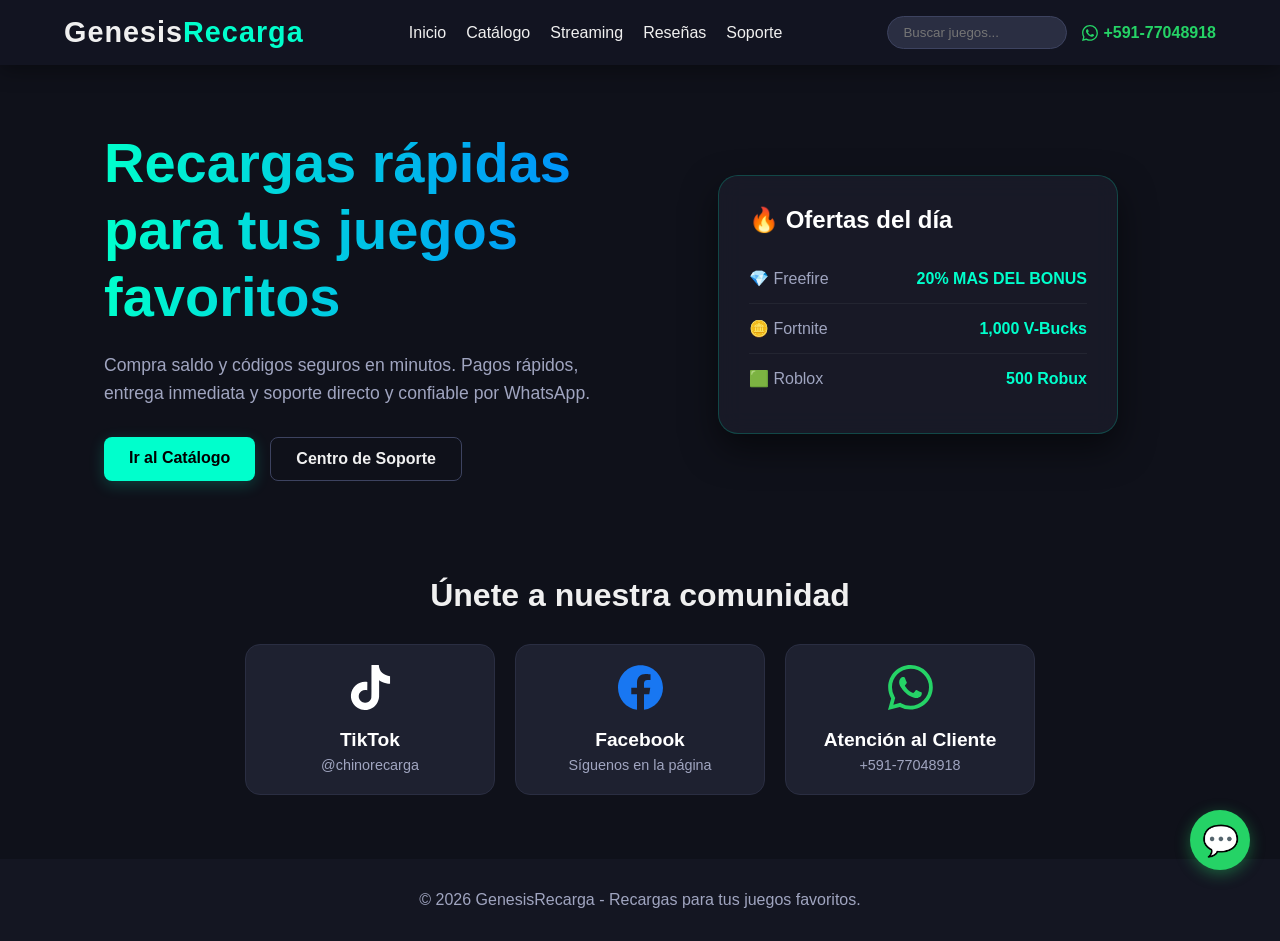
==== index.html @ 7e61cbd9 "Add files via upload" ====
<!DOCTYPE html>
<html lang="es">
<head>
<meta charset="UTF-8">
<meta name="viewport" content="width=device-width, initial-scale=1.0">
<title>GenesisRecarga - Inicio</title>
<style>
    /* Estilos Generales */
    :root {
        --bg-color: #0f111a;
        --card-bg: #1e2130;
        --primary-color: #00ffcc;
        --primary-hover: #00ccaa;
        --text-light: #f0f0f0;
        --text-muted: #a0a5c0;
    }

    * {
        box-sizing: border-box;
        margin: 0;
        padding: 0;
        font-family: 'Segoe UI', Tahoma, Geneva, Verdana, sans-serif;
    }

    body {
        background-color: var(--bg-color);
        color: var(--text-light);
        display: flex;
        flex-direction: column;
        min-height: 100vh;
        overflow-x: hidden;
    }

    /* Navegación Mejorada */
    header {
        background-color: rgba(20, 22, 34, 0.95);
        backdrop-filter: blur(10px);
        position: sticky;
        top: 0;
        z-index: 100;
        box-shadow: 0 4px 20px rgba(0, 0, 0, 0.4);
    }

    .navbar {
        display: flex;
        justify-content: space-between;
        align-items: center;
        padding: 1rem 5%;
        max-width: 1400px;
        margin: 0 auto;
        flex-wrap: nowrap; /* Evita que los elementos salten de línea en PC */
        gap: 20px;
    }

    .logo {
        font-size: 1.8rem;
        font-weight: 800;
        letter-spacing: 1px;
        white-space: nowrap;
    }

    .logo span {
        color: var(--primary-color);
    }

    .menu {
        display: flex;
        gap: 20px;
        flex: 1;
        justify-content: center;
    }

    .menu a {
        color: var(--text-light);
        text-decoration: none;
        font-weight: 500;
        transition: color 0.3s;
        white-space: nowrap;
    }

    .menu a:hover {
        color: var(--primary-color);
    }

    .nav-right {
        display: flex;
        align-items: center;
        gap: 15px;
        white-space: nowrap;
    }

    .search {
        background-color: #2a2e42;
        border: 1px solid #3d4360;
        color: white;
        padding: 8px 15px;
        border-radius: 20px;
        outline: none;
        transition: border-color 0.3s;
        width: 180px;
    }

    .search:focus {
        border-color: var(--primary-color);
        width: 220px;
    }

    .balance {
        font-weight: bold;
        color: #25D366; /* Verde WhatsApp */
        display: flex;
        align-items: center;
        gap: 5px;
    }

    /* Sección Hero (Principal) */
    .hero {
        display: flex;
        align-items: center;
        justify-content: space-between;
        max-width: 1200px;
        margin: 0 auto;
        padding: 4rem 5%;
        gap: 40px;
        flex-wrap: wrap;
        flex: 1;
    }

    .hero-left {
        flex: 1;
        min-width: 300px;
        animation: fadeIn 1s ease-out;
    }

    .hero-left h1 {
        font-size: 3.5rem;
        line-height: 1.2;
        margin-bottom: 20px;
        /* Texto Degradado compatible con todos los editores y navegadores */
        background: linear-gradient(90deg, var(--primary-color), #0088ff);
        -webkit-background-clip: text;
        background-clip: text;
        color: transparent;
    }

    .hero-left p {
        font-size: 1.1rem;
        color: var(--text-muted);
        margin-bottom: 30px;
        max-width: 500px;
        line-height: 1.6;
    }

    .hero-buttons {
        display: flex;
        gap: 15px;
        flex-wrap: wrap;
    }

    .btn-primary, .btn-secondary {
        padding: 12px 25px;
        border-radius: 8px;
        font-weight: bold;
        text-decoration: none;
        text-align: center;
        transition: transform 0.3s, box-shadow 0.3s, background-color 0.3s;
    }

    .btn-primary {
        background-color: var(--primary-color);
        color: #000;
        box-shadow: 0 4px 15px rgba(0, 255, 204, 0.2);
    }

    .btn-primary:hover {
        background-color: var(--primary-hover);
        transform: translateY(-3px);
        box-shadow: 0 6px 20px rgba(0, 255, 204, 0.4);
    }

    .btn-secondary {
        background-color: transparent;
        color: var(--text-light);
        border: 1px solid #3d4360;
    }

    .btn-secondary:hover {
        background-color: #2a2e42;
        border-color: var(--primary-color);
        transform: translateY(-3px);
    }

    /* Tarjeta Derecha: Ofertas */
    .hero-right {
        flex: 1;
        min-width: 300px;
        display: flex;
        justify-content: center;
        animation: slideIn 1s ease-out;
    }

    .hero-card {
        background: rgba(30, 33, 48, 0.6);
        backdrop-filter: blur(12px);
        border: 1px solid rgba(0, 255, 204, 0.2);
        border-radius: 20px;
        padding: 30px;
        width: 100%;
        max-width: 400px;
        box-shadow: 0 15px 35px rgba(0,0,0,0.5);
    }

    .hero-card h2 {
        font-size: 1.5rem;
        margin-bottom: 20px;
        color: white;
        display: flex;
        align-items: center;
        gap: 10px;
    }

    .hero-card ul {
        list-style: none;
    }

    .hero-card li {
        display: flex;
        justify-content: space-between;
        align-items: center;
        padding: 15px 0;
        border-bottom: 1px solid rgba(255,255,255,0.05);
    }

    .hero-card li:last-child {
        border-bottom: none;
    }

    .hero-card li span {
        color: var(--text-muted);
        display: flex;
        align-items: center;
        gap: 8px;
    }

    .hero-card li strong {
        color: var(--primary-color);
    }

    /* SECCIÓN REDES SOCIALES */
    .community-section {
        max-width: 1200px;
        margin: 2rem auto 4rem;
        padding: 0 5%;
        text-align: center;
    }

    .community-section h2 {
        font-size: 2rem;
        margin-bottom: 30px;
    }

    .social-grid {
        display: flex;
        justify-content: center;
        gap: 20px;
        flex-wrap: wrap;
    }

    .social-card {
        background-color: var(--card-bg);
        border: 1px solid #2a2e42;
        border-radius: 15px;
        padding: 20px;
        width: 250px;
        text-decoration: none;
        color: white;
        display: flex;
        flex-direction: column;
        align-items: center;
        gap: 15px;
        transition: transform 0.3s, border-color 0.3s, box-shadow 0.3s;
    }

    .social-card:hover {
        transform: translateY(-5px);
        box-shadow: 0 10px 25px rgba(0, 0, 0, 0.5);
    }

    .social-card.tiktok:hover { border-color: #ff0050; box-shadow: 0 10px 25px rgba(255, 0, 80, 0.2); }
    .social-card.facebook:hover { border-color: #1877F2; box-shadow: 0 10px 25px rgba(24, 119, 242, 0.2); }
    .social-card.whatsapp:hover { border-color: #25D366; box-shadow: 0 10px 25px rgba(37, 211, 102, 0.2); }

    .social-icon svg {
        width: 45px;
        height: 45px;
    }

    .social-text strong {
        display: block;
        font-size: 1.2rem;
        margin-bottom: 5px;
    }

    .social-text span {
        color: var(--text-muted);
        font-size: 0.9rem;
    }

    /* Footer y Flotante */
    footer {
        text-align: center;
        padding: 2rem;
        background-color: #141622;
        color: var(--text-muted);
        margin-top: auto;
    }

    .whatsapp-bubble {
        position: fixed;
        bottom: 30px;
        right: 30px;
        background-color: #25D366;
        color: white;
        width: 60px;
        height: 60px;
        border-radius: 50%;
        display: flex;
        align-items: center;
        justify-content: center;
        font-size: 30px;
        box-shadow: 0 4px 15px rgba(37, 211, 102, 0.4);
        text-decoration: none;
        transition: transform 0.3s;
        z-index: 1000;
    }

    .whatsapp-bubble:hover {
        transform: scale(1.1);
    }

    /* Animaciones */
    @keyframes fadeIn {
        from { opacity: 0; transform: translateY(20px); }
        to { opacity: 1; transform: translateY(0); }
    }

    @keyframes slideIn {
        from { opacity: 0; transform: translateX(30px); }
        to { opacity: 1; transform: translateX(0); }
    }

    /* Responsividad */
    @media (max-width: 1100px) {
        .navbar {
            flex-wrap: wrap;
            justify-content: center;
            gap: 15px;
        }
        .menu {
            order: 3;
            width: 100%;
            justify-content: center;
            flex-wrap: wrap;
        }
        .search {
            width: 150px;
        }
    }

    @media (max-width: 768px) {
        .hero {
            flex-direction: column;
            text-align: center;
            padding: 2rem 5%;
        }
        .hero-left h1 { font-size: 2.5rem; }
        .hero-left p { margin: 0 auto 30px; }
        .hero-buttons { justify-content: center; }
        .nav-right { flex-direction: column; width: 100%; }
        .search { width: 100%; }
        .balance { margin-top: 10px; }
    }
</style>
</head>
<body>

<header>
    <div class="navbar">
        <div class="logo">Genesis<span>Recarga</span></div>
        <nav class="menu">
            <!-- Como este es el index.html, el inicio apunta a sí mismo -->
            <a href="index.html">Inicio</a>
            <a href="catalogo.html">Catálogo</a>
            <a href="streaming.html">Streaming</a>
            <a href="reseñas.html">Reseñas</a>
            <a href="soporte.html">Soporte</a>
        </nav>
        <div class="nav-right">
            <input class="search" type="text" placeholder="Buscar juegos...">
            <div class="balance">
                <svg xmlns="http://www.w3.org/2000/svg" width="16" height="16" fill="currentColor" viewBox="0 0 16 16">
                    <path d="M13.601 2.326A7.854 7.854 0 0 0 7.994 0C3.627 0 .068 3.558.064 7.926c-.003 1.396.366 2.76 1.057 3.965L0 16l4.204-1.102a7.933 7.933 0 0 0 3.79.965h.004c4.368 0 7.926-3.558 7.93-7.93A7.898 7.898 0 0 0 13.6 2.326zM7.994 14.521a6.573 6.573 0 0 1-3.356-.92l-.24-.144-2.494.654.666-2.433-.156-.251a6.56 6.56 0 0 1-1.007-3.505c.003-3.626 2.957-6.584 6.591-6.584a6.56 6.56 0 0 1 4.66 1.931 6.557 6.557 0 0 1 1.928 4.66c-.004 3.639-2.961 6.592-6.592 6.592zm3.615-4.934c-.197-.099-1.17-.578-1.353-.646-.182-.065-.315-.099-.445.099-.133.197-.513.646-.627.775-.114.133-.232.148-.43.05-.197-.1-.836-.308-1.592-.985-.59-.525-.985-1.175-1.103-1.372-.114-.198-.011-.304.088-.403.087-.088.197-.232.296-.346.1-.114.133-.198.198-.33.065-.134.034-.248-.015-.347-.05-.099-.445-1.076-.612-1.47-.16-.389-.323-.335-.445-.34-.114-.005-.247-.007-.38-.007a.729.729 0 0 0-.529.247c-.182.198-.691.677-.691 1.654 0 .977.71 1.916.81 2.049.098.133 1.394 2.132 3.383 2.992.47.205.84.326 1.129.418.475.152.904.129 1.246.08.38-.058 1.171-.48 1.338-.943.164-.464.164-.86.114-.943-.049-.084-.182-.133-.38-.232z"/>
                </svg>
                +591-77048918
            </div>
        </div>
    </div>
</header>

<section class="hero">
    <div class="hero-left">
        <h1>Recargas rápidas para tus juegos favoritos</h1>
        <p>Compra saldo y códigos seguros en minutos. Pagos rápidos, entrega inmediata y soporte directo y confiable por WhatsApp.</p>
        <div class="hero-buttons">
            <a class="btn-primary" href="catalogo.html">Ir al Catálogo</a>
            <a class="btn-secondary" href="soporte.html">Centro de Soporte</a>
        </div>
    </div>
    <div class="hero-right">
        <div class="hero-card">
            <h2>🔥 Ofertas del día</h2>
            <ul>
                <li><span>💎 Freefire</span><strong>20% MAS DEL BONUS</strong></li>
                <li><span>🪙 Fortnite</span><strong>1,000 V-Bucks</strong></li>
                <li><span>🟩 Roblox</span><strong>500 Robux</strong></li>
            </ul>
        </div>
    </div>
</section>

<section class="community-section">
    <h2>Únete a nuestra comunidad</h2>
    <div class="social-grid">
        <!-- Tarjeta TikTok -->
        <a href="https://www.tiktok.com/@chinorecarga?_r=1&_t=ZS-97Ou3BXoVBC" target="_blank" class="social-card tiktok">
            <div class="social-icon">
                <svg fill="#ffffff" viewBox="0 0 24 24" xmlns="http://www.w3.org/2000/svg">
                    <path d="M12.525.02c1.31-.02 2.61-.01 3.91-.02.08 1.53.63 3.09 1.75 4.17 1.12 1.11 2.7 1.62 4.24 1.79v4.03c-1.44-.05-2.89-.35-4.2-.97-.57-.26-1.1-.59-1.62-.93-.01 2.92.01 5.84-.02 8.75-.08 1.4-.54 2.79-1.35 3.94-1.31 1.92-3.58 3.17-5.91 3.21-1.43.08-2.86-.31-4.08-1.03-2.02-1.19-3.44-3.37-3.65-5.71-.02-.5-.03-1-.01-1.49.18-1.9 1.12-3.72 2.58-4.96 1.66-1.44 3.98-2.13 6.15-1.72.02 1.48-.04 2.96-.04 4.44-.99-.32-2.15-.23-3.02.37-.63.41-1.11 1.04-1.36 1.75-.21.51-.15 1.07-.14 1.61.24 1.64 1.82 3.02 3.5 2.87 1.12-.01 2.19-.66 2.77-1.61.19-.33.4-.67.41-1.06.1-1.79.06-3.57.07-5.36.01-4.03-.01-8.05.02-12.07z"/>
                </svg>
            </div>
            <div class="social-text">
                <strong>TikTok</strong>
                <span>@chinorecarga</span>
            </div>
        </a>

        <!-- Tarjeta Facebook -->
        <a href="https://www.facebook.com/profile.php?id=100088346080724" target="_blank" class="social-card facebook">
            <div class="social-icon">
                <svg fill="#1877F2" viewBox="0 0 24 24" xmlns="http://www.w3.org/2000/svg">
                    <path d="M24 12.073c0-6.627-5.373-12-12-12s-12 5.373-12 12c0 5.99 4.388 10.954 10.125 11.854v-8.385H7.078v-3.47h3.047V9.43c0-3.007 1.792-4.669 4.533-4.669 1.312 0 2.686.235 2.686.235v2.953H15.83c-1.491 0-1.956.925-1.956 1.874v2.25h3.328l-.532 3.47h-2.796v8.385C19.612 23.027 24 18.062 24 12.073z"/>
                </svg>
            </div>
            <div class="social-text">
                <strong>Facebook</strong>
                <span>Síguenos en la página</span>
            </div>
        </a>

        <!-- Tarjeta WhatsApp -->
        <a href="https://wa.me/59177048918" target="_blank" class="social-card whatsapp">
            <div class="social-icon">
                <svg fill="#25D366" viewBox="0 0 16 16" xmlns="http://www.w3.org/2000/svg">
                    <path d="M13.601 2.326A7.854 7.854 0 0 0 7.994 0C3.627 0 .068 3.558.064 7.926c-.003 1.396.366 2.76 1.057 3.965L0 16l4.204-1.102a7.933 7.933 0 0 0 3.79.965h.004c4.368 0 7.926-3.558 7.93-7.93A7.898 7.898 0 0 0 13.6 2.326zM7.994 14.521a6.573 6.573 0 0 1-3.356-.92l-.24-.144-2.494.654.666-2.433-.156-.251a6.56 6.56 0 0 1-1.007-3.505c.003-3.626 2.957-6.584 6.591-6.584a6.56 6.56 0 0 1 4.66 1.931 6.557 6.557 0 0 1 1.928 4.66c-.004 3.639-2.961 6.592-6.592 6.592zm3.615-4.934c-.197-.099-1.17-.578-1.353-.646-.182-.065-.315-.099-.445.099-.133.197-.513.646-.627.775-.114.133-.232.148-.43.05-.197-.1-.836-.308-1.592-.985-.59-.525-.985-1.175-1.103-1.372-.114-.198-.011-.304.088-.403.087-.088.197-.232.296-.346.1-.114.133-.198.198-.33.065-.134.034-.248-.015-.347-.05-.099-.445-1.076-.612-1.47-.16-.389-.323-.335-.445-.34-.114-.005-.247-.007-.38-.007a.729.729 0 0 0-.529.247c-.182.198-.691.677-.691 1.654 0 .977.71 1.916.81 2.049.098.133 1.394 2.132 3.383 2.992.47.205.84.326 1.129.418.475.152.904.129 1.246.08.38-.058 1.171-.48 1.338-.943.164-.464.164-.86.114-.943-.049-.084-.182-.133-.38-.232z"/>
                </svg>
            </div>
            <div class="social-text">
                <strong>Atención al Cliente</strong>
                <span>+591-77048918</span>
            </div>
        </a>
    </div>
</section>

<footer>
    © 2026 GenesisRecarga - Recargas para tus juegos favoritos.
</footer>

<a class="whatsapp-bubble" href="https://wa.me/59177048918" target="_blank" rel="noopener noreferrer" title="Chat WhatsApp">
    <span>💬</span>
</a>

</body>
</html>
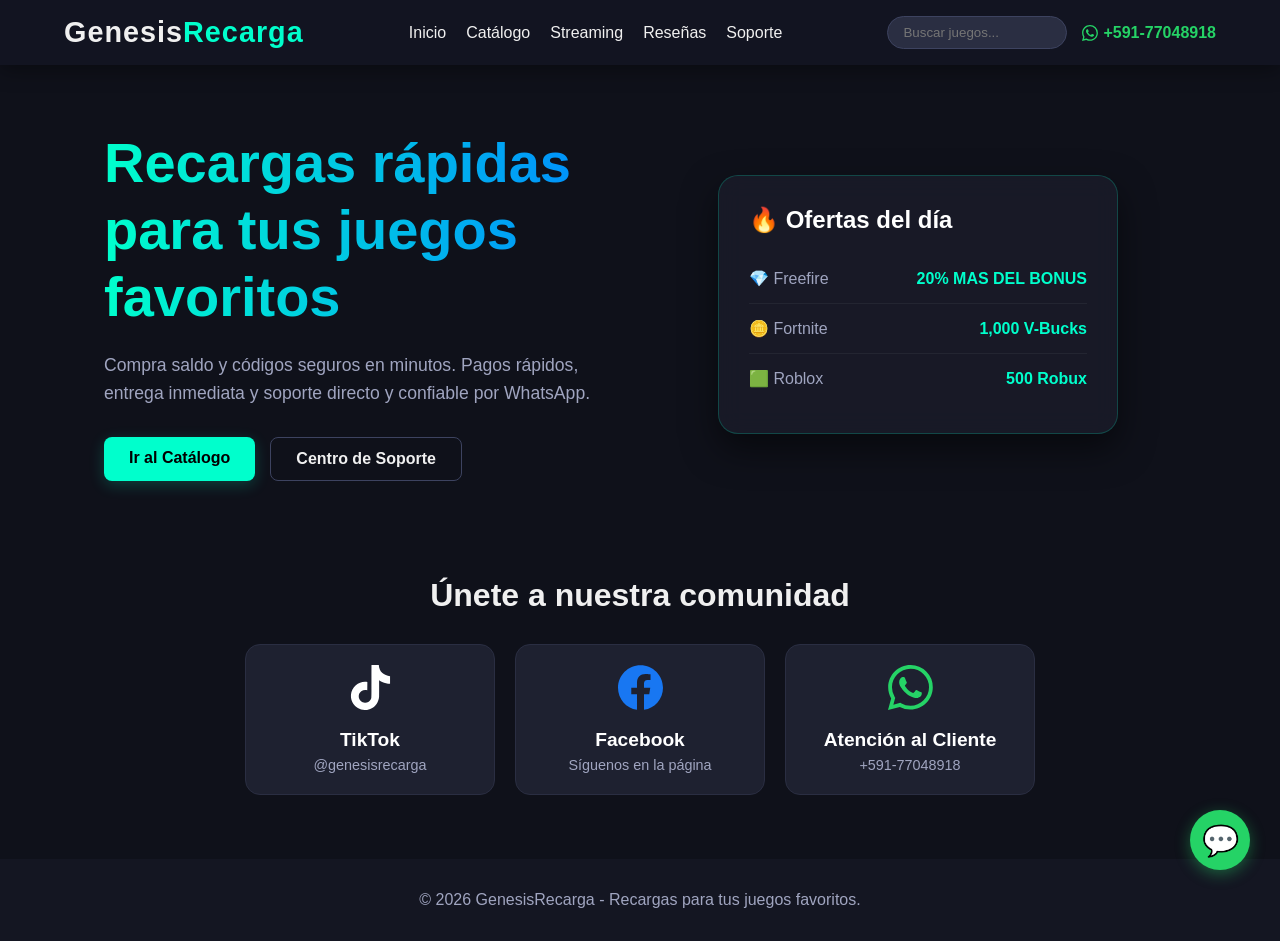
==== commit 61d3d25a: "Add files via upload" ====
--- a/index.html
+++ b/index.html
@@ -432,7 +432,7 @@
     <h2>Únete a nuestra comunidad</h2>
     <div class="social-grid">
         <!-- Tarjeta TikTok -->
-        <a href="https://www.tiktok.com/@chinorecarga?_r=1&_t=ZS-97Ou3BXoVBC" target="_blank" class="social-card tiktok">
+        <a href="https://www.tiktok.com/@genesisrecarga?_r=1&_t=ZS-97Ou3BXoVBC" target="_blank" class="social-card tiktok">
             <div class="social-icon">
                 <svg fill="#ffffff" viewBox="0 0 24 24" xmlns="http://www.w3.org/2000/svg">
                     <path d="M12.525.02c1.31-.02 2.61-.01 3.91-.02.08 1.53.63 3.09 1.75 4.17 1.12 1.11 2.7 1.62 4.24 1.79v4.03c-1.44-.05-2.89-.35-4.2-.97-.57-.26-1.1-.59-1.62-.93-.01 2.92.01 5.84-.02 8.75-.08 1.4-.54 2.79-1.35 3.94-1.31 1.92-3.58 3.17-5.91 3.21-1.43.08-2.86-.31-4.08-1.03-2.02-1.19-3.44-3.37-3.65-5.71-.02-.5-.03-1-.01-1.49.18-1.9 1.12-3.72 2.58-4.96 1.66-1.44 3.98-2.13 6.15-1.72.02 1.48-.04 2.96-.04 4.44-.99-.32-2.15-.23-3.02.37-.63.41-1.11 1.04-1.36 1.75-.21.51-.15 1.07-.14 1.61.24 1.64 1.82 3.02 3.5 2.87 1.12-.01 2.19-.66 2.77-1.61.19-.33.4-.67.41-1.06.1-1.79.06-3.57.07-5.36.01-4.03-.01-8.05.02-12.07z"/>
@@ -440,7 +440,7 @@
             </div>
             <div class="social-text">
                 <strong>TikTok</strong>
-                <span>@chinorecarga</span>
+                <span>@genesisrecarga</span>
             </div>
         </a>
 
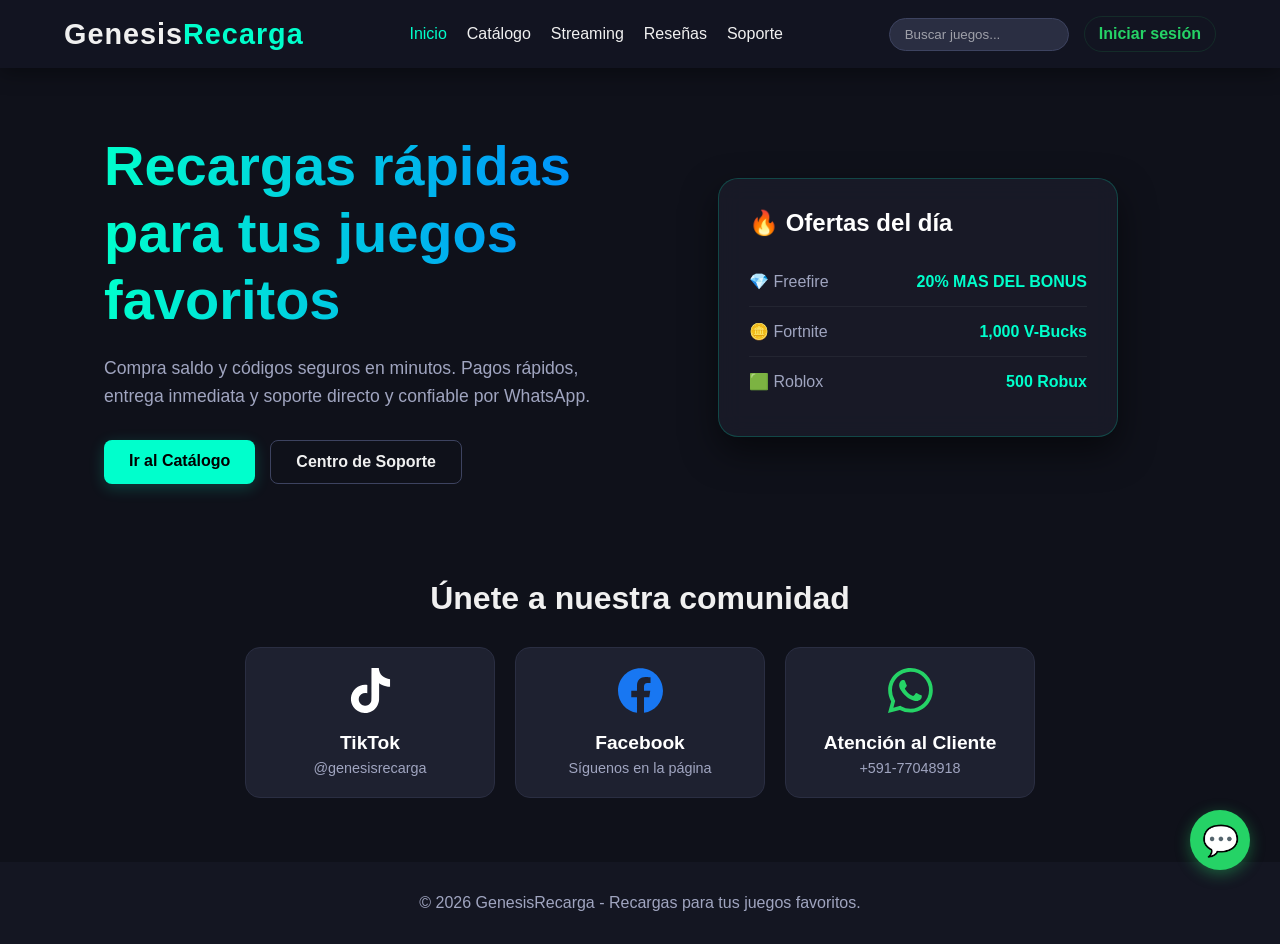
==== commit 37112ccf: "Add files via upload" ====
--- a/index.html
+++ b/index.html
@@ -5,115 +5,34 @@
 <meta name="viewport" content="width=device-width, initial-scale=1.0">
 <title>GenesisRecarga - Inicio</title>
 <style>
-    /* Estilos Generales */
-    :root {
-        --bg-color: #0f111a;
-        --card-bg: #1e2130;
-        --primary-color: #00ffcc;
-        --primary-hover: #00ccaa;
-        --text-light: #f0f0f0;
-        --text-muted: #a0a5c0;
-    }
-
-    * {
-        box-sizing: border-box;
-        margin: 0;
-        padding: 0;
-        font-family: 'Segoe UI', Tahoma, Geneva, Verdana, sans-serif;
-    }
-
-    body {
-        background-color: var(--bg-color);
-        color: var(--text-light);
-        display: flex;
-        flex-direction: column;
-        min-height: 100vh;
-        overflow-x: hidden;
-    }
-
-    /* Navegación Mejorada */
-    header {
-        background-color: rgba(20, 22, 34, 0.95);
-        backdrop-filter: blur(10px);
-        position: sticky;
-        top: 0;
-        z-index: 100;
-        box-shadow: 0 4px 20px rgba(0, 0, 0, 0.4);
-    }
-
-    .navbar {
-        display: flex;
-        justify-content: space-between;
-        align-items: center;
-        padding: 1rem 5%;
-        max-width: 1400px;
-        margin: 0 auto;
-        flex-wrap: nowrap; /* Evita que los elementos salten de línea en PC */
-        gap: 20px;
-    }
-
-    .logo {
-        font-size: 1.8rem;
-        font-weight: 800;
-        letter-spacing: 1px;
-        white-space: nowrap;
-    }
-
-    .logo span {
-        color: var(--primary-color);
-    }
-
-    .menu {
-        display: flex;
-        gap: 20px;
-        flex: 1;
-        justify-content: center;
-    }
-
-    .menu a {
-        color: var(--text-light);
-        text-decoration: none;
-        font-weight: 500;
-        transition: color 0.3s;
-        white-space: nowrap;
-    }
-
-    .menu a:hover {
-        color: var(--primary-color);
-    }
-
-    .nav-right {
-        display: flex;
-        align-items: center;
-        gap: 15px;
-        white-space: nowrap;
-    }
-
-    .search {
-        background-color: #2a2e42;
-        border: 1px solid #3d4360;
-        color: white;
-        padding: 8px 15px;
-        border-radius: 20px;
-        outline: none;
-        transition: border-color 0.3s;
-        width: 180px;
-    }
-
-    .search:focus {
-        border-color: var(--primary-color);
-        width: 220px;
-    }
-
-    .balance {
-        font-weight: bold;
-        color: #25D366; /* Verde WhatsApp */
-        display: flex;
-        align-items: center;
-        gap: 5px;
-    }
-
-    /* Sección Hero (Principal) */
+    /* Estilos copiados de streaming.html / soporte.html (Unificación de Cabecera) */
+    :root { --bg-color:#0f111a; --card-bg:#1e2130; --primary-color:#00ffcc; --primary-hover:#00ccaa; --text-light:#f0f0f0; --text-muted:#a0a5c0; }
+    *{box-sizing:border-box;margin:0;padding:0;font-family:'Segoe UI',Tahoma,Geneva,Verdana,sans-serif}
+    body{background-color:var(--bg-color);color:var(--text-light);display:flex;flex-direction:column;min-height:100vh;overflow-x:hidden}
+    header{background-color:rgba(20,22,34,0.95);backdrop-filter:blur(10px);position:sticky;top:0;z-index:100;box-shadow:0 4px 20px rgba(0,0,0,0.4)}
+    .navbar{display:flex;justify-content:space-between;align-items:center;padding:1rem 5%;max-width:1400px;margin:0 auto;flex-wrap:nowrap;gap:20px}
+    .logo{font-size:1.8rem;font-weight:800;letter-spacing:1px;white-space:nowrap}
+    .logo span{color:var(--primary-color)}
+    .menu{display:flex;gap:20px;flex:1;justify-content:center}
+    .menu a{color:var(--text-light);text-decoration:none;font-weight:500;transition:color .3s;white-space:nowrap}
+    .menu a:hover{color:var(--primary-color)}
+    .nav-right{display:flex;align-items:center;gap:15px;white-space:nowrap}
+    .search{background-color:#2a2e42;border:1px solid #3d4360;color:white;padding:8px 15px;border-radius:20px;outline:none;transition:border-color .3s;width:180px}
+    .search::placeholder{color:rgba(255,255,255,.55)}
+    .search:focus{border-color:var(--primary-color);width:220px}
+    .login-btn{padding:8px 14px;border-radius:20px;color:#25D366;font-weight:700;border:1px solid rgba(37,211,102,0.12);background:transparent;text-decoration:none;display:inline-flex;align-items:center;gap:8px}
+
+    /* Estilos del Menú de Usuario Logueado (Heredado de Streaming) */
+    .user-menu { display: none; align-items: center; gap: 10px; }
+    .user-profile { display: flex; align-items: center; gap: 10px; background-color: #0b151e; padding: 6px 12px; border-radius: 8px; color: var(--primary-color); font-weight: 500; border: 1px solid #162a3c; }
+    .user-icon { width: 20px; height: 20px; stroke: var(--primary-color); }
+    .username-text { max-width: 100px; overflow: hidden; text-overflow: ellipsis; white-space: nowrap; text-decoration: none; color: var(--primary-color); }
+    .logout-btn { background-color: transparent; border: 1px solid #162a3c; border-radius: 8px; padding: 6px 10px; color: #a0a5c0; cursor: pointer; display: flex; align-items: center; justify-content: center; transition: all 0.2s; }
+    .logout-btn:hover { background-color: #1a2236; color: #fff; border-color: #2d3748; }
+    .logout-icon { width: 20px; height: 20px; stroke: currentColor; }
+
+
+    /* --- Estilos Específicos de Inicio --- */
     .hero {
         display: flex;
         align-items: center;
@@ -136,7 +55,6 @@
         font-size: 3.5rem;
         line-height: 1.2;
         margin-bottom: 20px;
-        /* Texto Degradado compatible con todos los editores y navegadores */
         background: linear-gradient(90deg, var(--primary-color), #0088ff);
         -webkit-background-clip: text;
         background-clip: text;
@@ -190,7 +108,6 @@
         transform: translateY(-3px);
     }
 
-    /* Tarjeta Derecha: Ofertas */
     .hero-right {
         flex: 1;
         min-width: 300px;
@@ -306,7 +223,6 @@
         font-size: 0.9rem;
     }
 
-    /* Footer y Flotante */
     footer {
         text-align: center;
         padding: 2rem;
@@ -338,7 +254,6 @@
         transform: scale(1.1);
     }
 
-    /* Animaciones */
     @keyframes fadeIn {
         from { opacity: 0; transform: translateY(20px); }
         to { opacity: 1; transform: translateY(0); }
@@ -349,36 +264,20 @@
         to { opacity: 1; transform: translateX(0); }
     }
 
-    /* Responsividad */
     @media (max-width: 1100px) {
-        .navbar {
-            flex-wrap: wrap;
-            justify-content: center;
-            gap: 15px;
-        }
-        .menu {
-            order: 3;
-            width: 100%;
-            justify-content: center;
-            flex-wrap: wrap;
-        }
-        .search {
-            width: 150px;
-        }
+        .navbar { flex-wrap: wrap; justify-content: center; gap: 15px; }
+        .menu { order: 3; width: 100%; justify-content: center; flex-wrap: wrap; }
+        .search { width: 150px; }
     }
 
     @media (max-width: 768px) {
-        .hero {
-            flex-direction: column;
-            text-align: center;
-            padding: 2rem 5%;
-        }
+        .hero { flex-direction: column; text-align: center; padding: 2rem 5%; }
         .hero-left h1 { font-size: 2.5rem; }
         .hero-left p { margin: 0 auto 30px; }
         .hero-buttons { justify-content: center; }
         .nav-right { flex-direction: column; width: 100%; }
         .search { width: 100%; }
-        .balance { margin-top: 10px; }
+        .login-btn { margin-top: 10px; }
     }
 </style>
 </head>
@@ -388,7 +287,6 @@
     <div class="navbar">
         <div class="logo">Genesis<span>Recarga</span></div>
         <nav class="menu">
-            <!-- Como este es el index.html, el inicio apunta a sí mismo -->
             <a href="index.html">Inicio</a>
             <a href="catalogo.html">Catálogo</a>
             <a href="streaming.html">Streaming</a>
@@ -397,12 +295,30 @@
         </nav>
         <div class="nav-right">
             <input class="search" type="text" placeholder="Buscar juegos...">
-            <div class="balance">
-                <svg xmlns="http://www.w3.org/2000/svg" width="16" height="16" fill="currentColor" viewBox="0 0 16 16">
-                    <path d="M13.601 2.326A7.854 7.854 0 0 0 7.994 0C3.627 0 .068 3.558.064 7.926c-.003 1.396.366 2.76 1.057 3.965L0 16l4.204-1.102a7.933 7.933 0 0 0 3.79.965h.004c4.368 0 7.926-3.558 7.93-7.93A7.898 7.898 0 0 0 13.6 2.326zM7.994 14.521a6.573 6.573 0 0 1-3.356-.92l-.24-.144-2.494.654.666-2.433-.156-.251a6.56 6.56 0 0 1-1.007-3.505c.003-3.626 2.957-6.584 6.591-6.584a6.56 6.56 0 0 1 4.66 1.931 6.557 6.557 0 0 1 1.928 4.66c-.004 3.639-2.961 6.592-6.592 6.592zm3.615-4.934c-.197-.099-1.17-.578-1.353-.646-.182-.065-.315-.099-.445.099-.133.197-.513.646-.627.775-.114.133-.232.148-.43.05-.197-.1-.836-.308-1.592-.985-.59-.525-.985-1.175-1.103-1.372-.114-.198-.011-.304.088-.403.087-.088.197-.232.296-.346.1-.114.133-.198.198-.33.065-.134.034-.248-.015-.347-.05-.099-.445-1.076-.612-1.47-.16-.389-.323-.335-.445-.34-.114-.005-.247-.007-.38-.007a.729.729 0 0 0-.529.247c-.182.198-.691.677-.691 1.654 0 .977.71 1.916.81 2.049.098.133 1.394 2.132 3.383 2.992.47.205.84.326 1.129.418.475.152.904.129 1.246.08.38-.058 1.171-.48 1.338-.943.164-.464.164-.86.114-.943-.049-.084-.182-.133-.38-.232z"/>
-                </svg>
-                +591-77048918
-            </div>
+            
+            <!-- Botón de Iniciar Sesión por defecto -->
+            <a class="login-btn" id="loginBtn" href="login.html">Iniciar sesión</a>
+
+            <!-- Menú de Usuario (Oculto por defecto) -->
+            <div class="user-menu" id="userMenu">
+                <div class="user-profile">
+                    <!-- Icono de usuario simple -->
+                    <svg class="user-icon" viewBox="0 0 24 24" fill="none" stroke-width="2" stroke-linecap="round" stroke-linejoin="round">
+                        <path d="M20 21v-2a4 4 0 0 0-4-4H8a4 4 0 0 0-4 4v2"></path>
+                        <circle cx="12" cy="7" r="4"></circle>
+                    </svg>
+                    <a class="username-text" id="displayUsername" href="perfil.html">Usuario</a>
+                </div>
+                <button class="logout-btn" id="logoutBtn" title="Cerrar sesión">
+                    <!-- Icono de cerrar sesión similar a la imagen -->
+                    <svg class="logout-icon" viewBox="0 0 24 24" fill="none" stroke-width="2" stroke-linecap="round" stroke-linejoin="round">
+                        <path d="M9 21H5a2 2 0 0 1-2-2V5a2 2 0 0 1 2-2h4"></path>
+                        <polyline points="16 17 21 12 16 7"></polyline>
+                        <line x1="21" y1="12" x2="9" y2="12"></line>
+                    </svg>
+                </button>
+            </div>
+
         </div>
     </div>
 </header>
@@ -480,5 +396,48 @@
     <span>💬</span>
 </a>
 
+<script>
+    document.addEventListener("DOMContentLoaded", function() {
+        // Obtenemos los elementos de la interfaz
+        const loginBtn = document.getElementById("loginBtn");
+        const userMenu = document.getElementById("userMenu");
+        const displayUsername = document.getElementById("displayUsername");
+        const logoutBtn = document.getElementById("logoutBtn");
+
+        // Marcar la página actual en el menú
+        let currentPage = window.location.pathname.split("/").pop();
+        if (!currentPage || currentPage === "") currentPage = "index.html"; // Por defecto inicio
+        document.querySelectorAll(".menu a").forEach(link => {
+            if (link.getAttribute("href") === currentPage) {
+                link.style.color = "var(--primary-color)";
+            }
+        });
+
+        // Verificamos si hay un usuario guardado en localStorage
+        const loggedUser = localStorage.getItem("gr_user");
+
+        if (loggedUser) {
+            // Si hay usuario, ocultamos el botón de iniciar sesión
+            loginBtn.style.display = "none";
+            // Mostramos el menú de usuario
+            userMenu.style.display = "flex";
+            // Acortamos el nombre si es muy largo y lo mostramos
+            let displayName = loggedUser;
+            if (displayName.length > 12) {
+                 displayName = displayName.substring(0, 10) + "...";
+            }
+            displayUsername.textContent = displayName;
+        }
+
+        // Lógica para cerrar sesión
+        logoutBtn.addEventListener("click", function() {
+            // Removemos el usuario del localStorage
+            localStorage.removeItem("gr_user");
+            // Recargamos la página para volver al estado inicial
+            window.location.reload();
+        });
+    });
+</script>
+
 </body>
 </html>
